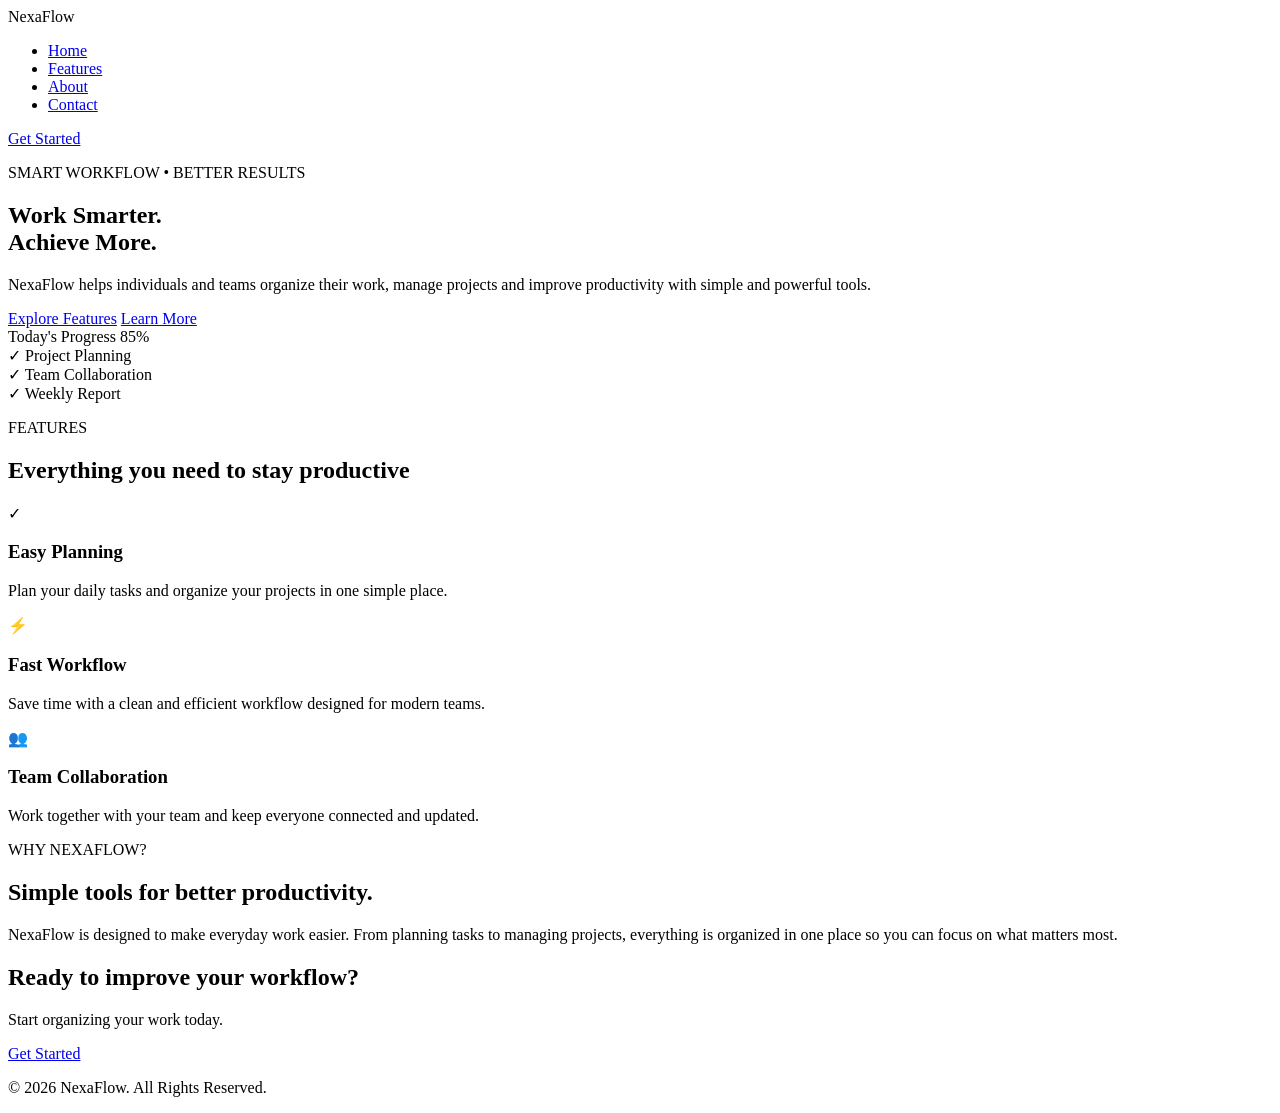
==== index.html @ b284008d "Create index.html for NexaFlow web application Added HTML structure for NexaFlow web application, in" ====
<!DOCTYPE html>
<html lang="en">
<head>
    <meta charset="UTF-8">
    <meta name="viewport" content="width=device-width, initial-scale=1.0">
    <title>NexaFlow | Smart Workflow</title>
    <link rel="stylesheet" href="style.css">
</head>

<body>

    <header>
        <nav class="navbar">
            <div class="logo">NexaFlow</div>

            <ul class="nav-links">
                <li><a href="#home">Home</a></li>
                <li><a href="#features">Features</a></li>
                <li><a href="#about">About</a></li>
                <li><a href="#contact">Contact</a></li>
            </ul>

            <a href="#contact" class="nav-btn">Get Started</a>
        </nav>
    </header>

    <main>

        <!-- Hero Section -->
        <section class="hero" id="home">
            <div class="hero-content">
                <p class="tagline">SMART WORKFLOW • BETTER RESULTS</p>

                <h1>Work Smarter.<br>
                    <span>Achieve More.</span>
                </h1>

                <p class="hero-text">
                    NexaFlow helps individuals and teams organize their work,
                    manage projects and improve productivity with simple
                    and powerful tools.
                </p>

                <div class="hero-buttons">
                    <a href="#features" class="primary-btn">Explore Features</a>
                    <a href="#about" class="secondary-btn">Learn More</a>
                </div>
            </div>

            <div class="hero-card">
                <div class="card-top">
                    <span>Today's Progress</span>
                    <span>85%</span>
                </div>

                <div class="progress">
                    <div class="progress-bar"></div>
                </div>

                <div class="task">
                    <span class="check">✓</span>
                    Project Planning
                </div>

                <div class="task">
                    <span class="check">✓</span>
                    Team Collaboration
                </div>

                <div class="task">
                    <span class="check">✓</span>
                    Weekly Report
                </div>
            </div>
        </section>

        <!-- Features Section -->
        <section class="features" id="features">
            <div class="section-heading">
                <p>FEATURES</p>
                <h2>Everything you need to stay productive</h2>
            </div>

            <div class="feature-container">

                <div class="feature-box">
                    <div class="icon">✓</div>
                    <h3>Easy Planning</h3>
                    <p>
                        Plan your daily tasks and organize your projects
                        in one simple place.
                    </p>
                </div>

                <div class="feature-box">
                    <div class="icon">⚡</div>
                    <h3>Fast Workflow</h3>
                    <p>
                        Save time with a clean and efficient workflow
                        designed for modern teams.
                    </p>
                </div>

                <div class="feature-box">
                    <div class="icon">👥</div>
                    <h3>Team Collaboration</h3>
                    <p>
                        Work together with your team and keep everyone
                        connected and updated.
                    </p>
                </div>

            </div>
        </section>

        <!-- About Section -->
        <section class="about" id="about">
            <div>
                <p class="small-title">WHY NEXAFLOW?</p>
                <h2>Simple tools for better productivity.</h2>
            </div>

            <div>
                <p>
                    NexaFlow is designed to make everyday work easier.
                    From planning tasks to managing projects, everything
                    is organized in one place so you can focus on what
                    matters most.
                </p>
            </div>
        </section>

        <!-- Call To Action -->
        <section class="cta" id="contact">
            <h2>Ready to improve your workflow?</h2>
            <p>Start organizing your work today.</p>
            <a href="mailto:hello@nexaflow.com" class="primary-btn">
                Get Started
            </a>
        </section>

    </main>

    <footer>
        <p>© 2026 NexaFlow. All Rights Reserved.</p>
    </footer>

</body>
</html>
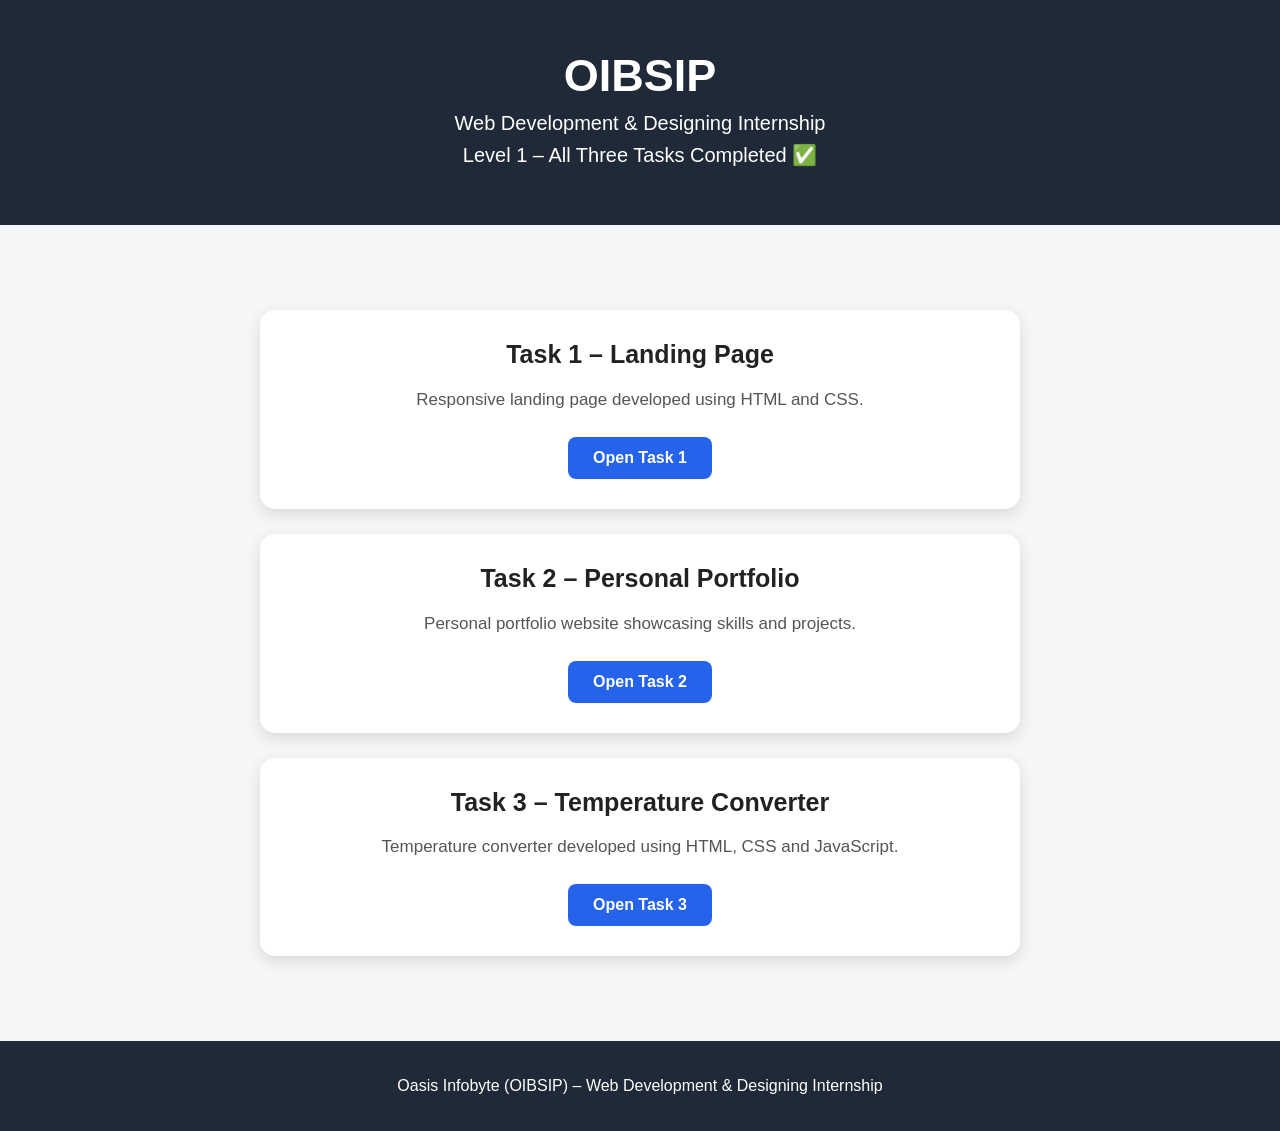
==== commit 0973e956: "Add initial HTML structure for OIBSIP tasks" ====
--- a/index.html
+++ b/index.html
@@ -3,146 +3,120 @@
 <head>
     <meta charset="UTF-8">
     <meta name="viewport" content="width=device-width, initial-scale=1.0">
-    <title>NexaFlow | Smart Workflow</title>
-    <link rel="stylesheet" href="style.css">
+
+    <title>OIBSIP - Level 1 Tasks</title>
+
+    <style>
+        * {
+            box-sizing: border-box;
+        }
+
+        body {
+            margin: 0;
+            font-family: Arial, sans-serif;
+            background: #f4f6f8;
+            color: #222;
+        }
+
+        header {
+            background: #1f2937;
+            color: white;
+            text-align: center;
+            padding: 50px 20px;
+        }
+
+        header h1 {
+            font-size: 45px;
+            margin: 0 0 10px;
+        }
+
+        header p {
+            font-size: 20px;
+            margin: 8px;
+        }
+
+        .container {
+            max-width: 800px;
+            margin: 40px auto;
+            padding: 20px;
+        }
+
+        .task {
+            background: white;
+            margin: 25px 0;
+            padding: 30px;
+            border-radius: 15px;
+            text-align: center;
+            box-shadow: 0 5px 15px rgba(0,0,0,0.12);
+        }
+
+        .task h2 {
+            margin-top: 0;
+            font-size: 25px;
+        }
+
+        .task p {
+            font-size: 17px;
+            color: #555;
+        }
+
+        .task a {
+            display: inline-block;
+            margin-top: 10px;
+            padding: 12px 25px;
+            background: #2563eb;
+            color: white;
+            text-decoration: none;
+            border-radius: 8px;
+            font-weight: bold;
+        }
+
+        .task a:hover {
+            background: #1d4ed8;
+        }
+
+        footer {
+            background: #1f2937;
+            color: white;
+            text-align: center;
+            padding: 20px;
+            margin-top: 40px;
+        }
+    </style>
 </head>
 
 <body>
 
     <header>
-        <nav class="navbar">
-            <div class="logo">NexaFlow</div>
-
-            <ul class="nav-links">
-                <li><a href="#home">Home</a></li>
-                <li><a href="#features">Features</a></li>
-                <li><a href="#about">About</a></li>
-                <li><a href="#contact">Contact</a></li>
-            </ul>
-
-            <a href="#contact" class="nav-btn">Get Started</a>
-        </nav>
+        <h1>OIBSIP</h1>
+        <p>Web Development & Designing Internship</p>
+        <p>Level 1 – All Three Tasks Completed ✅</p>
     </header>
 
-    <main>
+    <div class="container">
 
-        <!-- Hero Section -->
-        <section class="hero" id="home">
-            <div class="hero-content">
-                <p class="tagline">SMART WORKFLOW • BETTER RESULTS</p>
+        <div class="task">
+            <h2>Task 1 – Landing Page</h2>
+            <p>Responsive landing page developed using HTML and CSS.</p>
+            <a href="Task1/">Open Task 1</a>
+        </div>
 
-                <h1>Work Smarter.<br>
-                    <span>Achieve More.</span>
-                </h1>
+        <div class="task">
+            <h2>Task 2 – Personal Portfolio</h2>
+            <p>Personal portfolio website showcasing skills and projects.</p>
+            <a href="Task2/">Open Task 2</a>
+        </div>
 
-                <p class="hero-text">
-                    NexaFlow helps individuals and teams organize their work,
-                    manage projects and improve productivity with simple
-                    and powerful tools.
-                </p>
+        <div class="task">
+            <h2>Task 3 – Temperature Converter</h2>
+            <p>Temperature converter developed using HTML, CSS and JavaScript.</p>
+            <a href="Task3/">Open Task 3</a>
+        </div>
 
-                <div class="hero-buttons">
-                    <a href="#features" class="primary-btn">Explore Features</a>
-                    <a href="#about" class="secondary-btn">Learn More</a>
-                </div>
-            </div>
-
-            <div class="hero-card">
-                <div class="card-top">
-                    <span>Today's Progress</span>
-                    <span>85%</span>
-                </div>
-
-                <div class="progress">
-                    <div class="progress-bar"></div>
-                </div>
-
-                <div class="task">
-                    <span class="check">✓</span>
-                    Project Planning
-                </div>
-
-                <div class="task">
-                    <span class="check">✓</span>
-                    Team Collaboration
-                </div>
-
-                <div class="task">
-                    <span class="check">✓</span>
-                    Weekly Report
-                </div>
-            </div>
-        </section>
-
-        <!-- Features Section -->
-        <section class="features" id="features">
-            <div class="section-heading">
-                <p>FEATURES</p>
-                <h2>Everything you need to stay productive</h2>
-            </div>
-
-            <div class="feature-container">
-
-                <div class="feature-box">
-                    <div class="icon">✓</div>
-                    <h3>Easy Planning</h3>
-                    <p>
-                        Plan your daily tasks and organize your projects
-                        in one simple place.
-                    </p>
-                </div>
-
-                <div class="feature-box">
-                    <div class="icon">⚡</div>
-                    <h3>Fast Workflow</h3>
-                    <p>
-                        Save time with a clean and efficient workflow
-                        designed for modern teams.
-                    </p>
-                </div>
-
-                <div class="feature-box">
-                    <div class="icon">👥</div>
-                    <h3>Team Collaboration</h3>
-                    <p>
-                        Work together with your team and keep everyone
-                        connected and updated.
-                    </p>
-                </div>
-
-            </div>
-        </section>
-
-        <!-- About Section -->
-        <section class="about" id="about">
-            <div>
-                <p class="small-title">WHY NEXAFLOW?</p>
-                <h2>Simple tools for better productivity.</h2>
-            </div>
-
-            <div>
-                <p>
-                    NexaFlow is designed to make everyday work easier.
-                    From planning tasks to managing projects, everything
-                    is organized in one place so you can focus on what
-                    matters most.
-                </p>
-            </div>
-        </section>
-
-        <!-- Call To Action -->
-        <section class="cta" id="contact">
-            <h2>Ready to improve your workflow?</h2>
-            <p>Start organizing your work today.</p>
-            <a href="mailto:hello@nexaflow.com" class="primary-btn">
-                Get Started
-            </a>
-        </section>
-
-    </main>
+    </div>
 
     <footer>
-        <p>© 2026 NexaFlow. All Rights Reserved.</p>
+        <p>Oasis Infobyte (OIBSIP) – Web Development & Designing Internship</p>
     </footer>
 
 </body>
